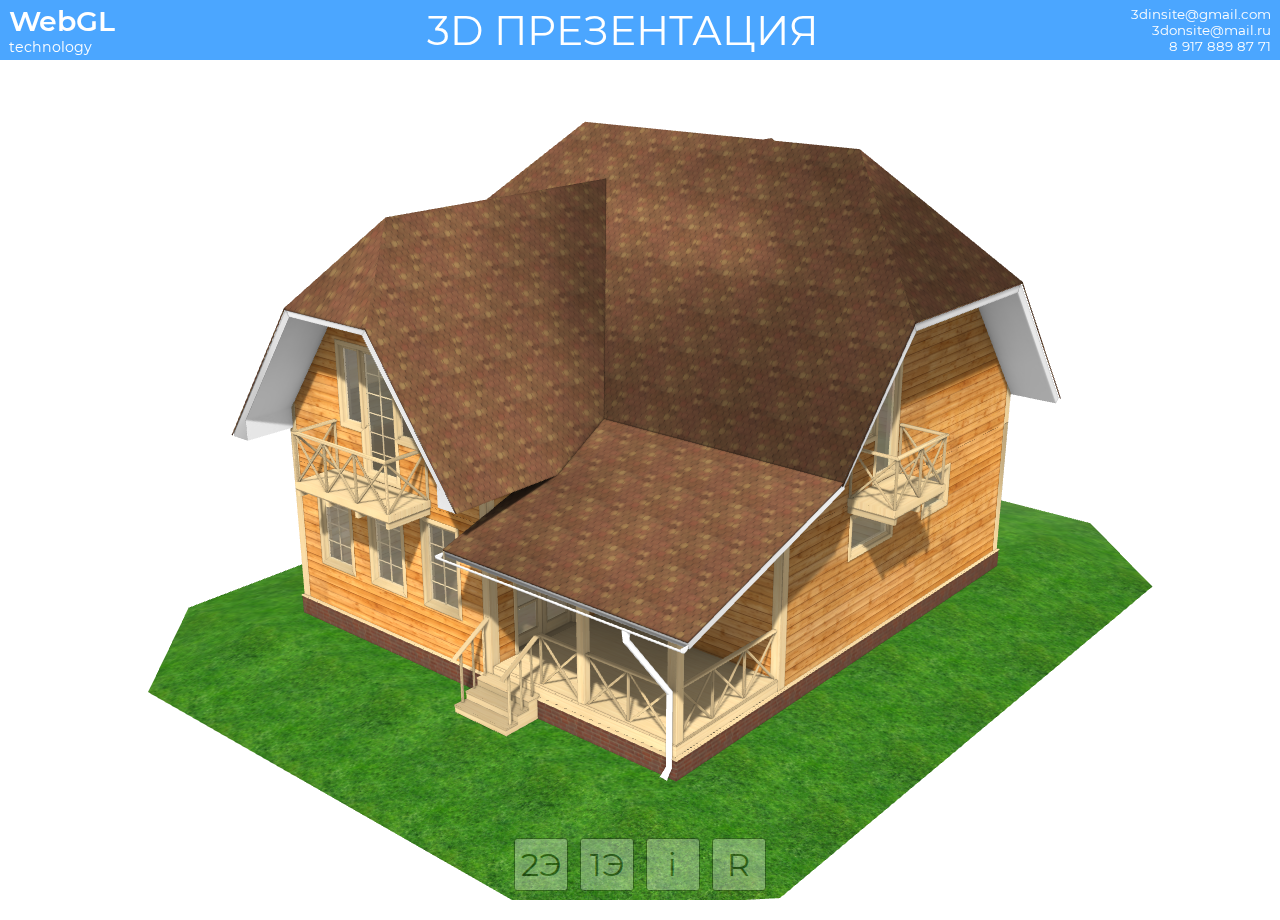
==== index.html @ bbd034b6 "Update index.html" ====
<!DOCTYPE html>
<html>
<head>
  <meta charset="utf-8">
  <meta name="viewport" content="initial-scale=1.0, user-scalable=no">
  <meta name="google-site-verification" content="60WnNfu5U8jMsYbj0ESCvLfe_wJub7YP0N0ERQJmkTo" />
  <title>WebGL 3D презентация</title>
  <link rel="icon" type="image/png" href="images/logotip_red_for_krug.png" />
  <link rel="stylesheet" href = "css/fonts.css"></link>
  <link rel="stylesheet" href = "css/style.css"></link>
  <link rel="stylesheet" href = "css/buttons.css"></link>
  <!-- <link href="https://fonts.googleapis.com/css?family=Montserrat" rel="stylesheet"> -->
</head>
<body>
  <div class="container">
    <canvas id = "canvas-exemple"></canvas>

    <div class = "header">
      <div id="header1">
        <p style = "font-weight: 900" >WebGL</p>
        <p style = "font-size: 0.5em;">technology</p>
      </div>
      <!-- <div id="header3">3D PRESENTATION</div> -->
      <div id="header3">3d ПРЕЗЕНТАЦИЯ</div>
      <div id="header2">3dinsite@gmail.com<br>3donsite@mail.ru<br>8 917 889 87 71</div>
    </div>

    <div class="overlay" style = "display: none">
      <div><span id="param1"></span></div>
      <div><span id="param2"></span></div>
    </div>

    <div  id="clModelsSelect">
      <div class = "modelsSelect" id = "btnModelsSelect4"></div>
      <div class = "modelsSelect" id = "btnModelsSelect5"></div>
      <div class = "modelsSelect" id = "btnModelsSelect1"></div>
      <div class = "modelsSelect" id = "btnModelsSelect2"></div>
      <div class = "modelsSelect" id = "btnModelsSelect3"></div>
    </div>
    <div class = "cntrlPanel" id="cameraControl">
      <div class = "buttonB" title="Сбросить камеру" id="btnResetCemera"></div>
      <div class = "buttonB" title="Вращать камеру" id="btnRotateCamera"></div>
      <div class = "buttonB" title="Во весь экран" id="btnFullscrn"></div>
    </div>

    <div id = "plyRed"></div>
    <div class = "cntrlPanel" id="controlPanel">
      <div class = "buttonA" title="Не нажимай эту кнопку!" id="btnTemp"></div>
      <div class = "buttonA" title="Открыть/закрыть установку" id="btnShowHideBronya"></div>
      <div class = "buttonA" title="Режим выбора объекта" id="btnSelectObject"></div>
      <div class = "buttonA" title="Общая информация" id="btnShow1LevellInfo"></div>
      <div class = "buttonA" title="Подробная информация" id="btnShow2LevellInfo"></div>
      <div class = "buttonA" title="Как это работает" id="btnShowHowItWork"></div>
      <div class = "buttonA" title="Как это работает" id="btnShowHowItWork2"></div>
      <div class = "buttonA" title="Стоп" id="btnStopAnim"></div>
    </div>
    <div class = "cntrlPanel" id="controlColor">
      <div class = "buttonA" id="btnColor1"></div>
      <div class = "buttonA" id="btnColor2"></div>
      <div class = "buttonA" id="btnColor3"></div>
    </div>
    <div class = "cntrlPanel" id="controlUsadba">
      <div class = "buttonA" id="btn2Floor" >2Э</div>
      <div class = "buttonA" id="btn1Floor">1Э</div>
      <div class = "buttonA" id="btn1UsadbaInfo">i</div>
      <div class = "buttonA" id="btnUsadbaFull">R</div>
    </div>


    <div id = "textblock1"></div>
    <div id = "descriptionblock"></div>
    <div id="textblockUsadbaFloor1">
        <div class="clUsadba" id = "textblockUsadba0">Гостинная<br>29.7 м<sup><small>2</small></sup></div>
        <div class="clUsadba" id = "textblockUsadba1">Спальня<br>12.3 м<sup><small>2</small></sup></div>
        <div class="clUsadba" id = "textblockUsadba2">Кухня<br>10.5 м<sup><small>2</small></sup></div>
        <div class="clUsadba" id = "textblockUsadba3">Холл<br>9.2 м<sup><small>2</small></sup></div>
        <div class="clUsadba" id = "textblockUsadba4">Санузел<br>5.6 м<sup><small>2</small></sup></div>
        <div class="clUsadba" id = "textblockUsadba5">Бойлерная<br>6.1 м<sup><small>2</small></sup></div>
        <div class="clUsadba" id = "textblockUsadba6">Тамбур<br>3.9 м<sup><small>2</small></sup></div>
    </div>
    <div id="textblockUsadbaFloor2">
        <div class="clUsadba" id = "textblockUsadba10">Спальня<br>17.2 м<sup><small>2</small></sup></div>
        <div class="clUsadba" id = "textblockUsadba11">Спальня<br>16.1 м<sup><small>2</small></sup></div>
        <div class="clUsadba" id = "textblockUsadba12">Спальня<br>14.5 м<sup><small>2</small></sup></div>
        <div class="clUsadba" id = "textblockUsadba13">Холл<br>7.7 м<sup><small>2</small></sup></div>
        <div class="clUsadba" id = "textblockUsadba14">Санузел<br>10.6 м<sup><small>2</small></sup></div>
        <div class="clUsadba" id = "textblockUsadba15">Гардероб<br>3.1 м<sup><small>2</small></sup></div>
        <div class="clUsadba" id = "textblockUsadba16">Гардероб<br>3.2 м<sup><small>2</small></sup></div>
    </div>
    <!-- <div id = "help1"></div> -->

    <div id="loading">
      <!-- <div id="center"><div class="content">LOADING 3D MODEL...</div></div>       -->
      <div id="center"><div class="content">ЗАГРУЗКА 3D МОДЕЛИ...</div></div>
      <div id="blockloading">
        <div id="blockloading_progress"></div>
      </div>
    </div>

    <div id = "copyRight" >&copy A.E. Zaripov, 2018</div>
    <div id="WebGLInfo">
      WebGL (Web Graphics Library) - технология, предназначенная для визуализации интерактивной 3D и 2D графики
        в браузере без использования плагинов.
    </div>

  <ul id="list"></ul>

  </div>

  <!-- <div class = "colorpicker1" id="overlaySteel"></div> -->
  <!-- <div id="container" class="testt"></div> -->
  <script id="2d-vertex-shader" type="notjs">
  varying float mOpacity;
  varying float viewNormal;
  varying vec3 vReflect;
  void main() {
    mOpacity = 1.0;
    vec4 worldPosition = modelMatrix * vec4( position, 1.0 );
    vec3 I = normalize( worldPosition.xyz - cameraPosition );
    vec3 worldNormal =  normalize( mat3( modelMatrix[0].xyz, modelMatrix[1].xyz, modelMatrix[2].xyz ) * normal );
    vReflect = reflect( I, worldNormal );
    // viewNormal = abs(0.2 + 0.4 * dot( I, vReflect ) / (length(I)*length(vReflect)));
    viewNormal = 0.1 * dot( I, vReflect )  / ( length( I ) * length( vReflect ) );
    gl_Position = projectionMatrix * modelViewMatrix * vec4( position, 1.0 );
  }
  </script>
  <script id="2d-fragment-shader" type="notjs">
    precision mediump float;
    varying vec3 vReflect;
    varying float viewNormal;
    varying float mOpacity;
    //varying vec3 fragColor;
    void main() {
      // gl_FragColor = vec4(vReflect, viewNormal); // return redish-purple
       gl_FragColor = vec4(0.0, 0.0, 0.0, viewNormal); // return redish-purple
      //gl_FragColor = vec4(v_normal, 1); // return redish-purple
      //gl_FragColor = vec4(vReflect, 1.0); // return redish-purple
    }
  </script>
  <script src="js/fetch.js"></script>
  <script src="js/jquery-3.3.1.min.js"></script>
  <script src="js/three.min91.js"></script>
  <script src="js/libs/inflate.min.js"></script>
  <script src="js/loaders/FBXLoader.js"></script>
  <script src="js/shaders/FresnelShader.js"></script>
  <script src="js/controls/OrbitControls.js"></script>

  <script src="js/resoursces.js"></script>
  <script src="js/loadTextures.js"></script>
  <script src="js/GhostShader.js"></script>
  <script src="js/materials.js"></script>
  <script src="js/matHolodSetup.js"></script>
  <script src="js/loadHolodUst.js"></script>
  <script src="js/loadStoiki.js"></script>
  <script src="js/loadProfil.js"></script>
  <script src="js/loadUsadba.js"></script>
  <script src="js/loadKotedg.js"></script>

  <script src="js/GUIFunctions.js"></script>
  <script src="js/easingFunc.js"></script>

  <script src="js/animFunctions.js"></script>

  <script src="js/SceneSetup.js"></script>
  <script src="js/HolodUstModes.js"></script>
  <script src="js/main.js"></script>
  <script src="js/finalOutput.js"></script>

  <!-- <script src="js/main.min.js"></script> -->

  <section style = "display: none">
    <p>Современная экономичная климатическая установка.</p>
    <p>Эргономичный дизайн вписывается в пространства с высокими эстетическими требованиями.</p>
    <p>Надёжная и эффективная работа обеспечивает соответвующий уровень комфорта в помещениях.</p>
    <p>Предназначено для обеспечения поддержания в помещении необходимой температуры воздуха.</p>
    <p>Применяется для кондиционирования помещений, имеющих большую площадь, или же состоящих из нескольких комнат, соединенных общей вентиляционной системой.</p>
    <p>Установить оборудование можно как на крыше, так и на специальных рамных конструкциях.</p>
    <p>Высокая производительность, эффективно для оснащения торговых центров, кинотеатров, спортивных объектов.</p>
    <p>Может быть оборудовано специальными приспособлениями для подогрева воздуха, поступающего с улицы.</p>
    <p>Наиболее целесообразна установка на одно - и двухэтажных зданиях, имеющих большую площадь внутренних помещений.</p>
    <p>Помогает сэкономить на покупке дополнительного отопительного оборудования.</p>
    <p>Несомненным преимуществом является надежность и простота в эксплуатации, а также то, что они не портят дизайн своим внешним видом.</p>
    <p id = "ust1_1LevellInfo1">Эргономичный дизайн вписывается в пространства с высокими эстетическими требованиями</p>
    <p id = "ust1_1LevellInfo2">Надёжная и эффективная работа обеспечивает соответвующий уровень комфорта в помещениях</p>
    <p id = "ust1_1LevellInfo3">Предназначено для обеспечения поддержания в помещении необходимой температуры воздуха</p>
    <p id = "ust1_1LevellInfo4">Наиболее целесообразна установка на одно - и двухэтажных зданиях, имеющих большую площадь внутренних помещений</p>
    <p id = "ust1_1LevellInfo5">Установить оборудование можно как на крыше, так и на специальных рамных конструкциях</p>
    <p id = "ust1_1LevellInfo6">Высокая производительность, эффективно для оснащения торговых центров, кинотеатров, спортивных объектов</p>
    <p id = "ust1_1LevellInfo7">Помогает сэкономить на покупке дополнительного отопительного оборудования</p>

    <p id = "ust1_component1">Осевые вентиляторы конденсатора</p>
    <p id = "ust1_component3">Воздушный конденсатор<br>и компрессорный блок</p>
    <p id = "ust1_component4">Воздушый фильтр<br>вытяжного воздуха</p>
    <p id = "ust1_component5">Фреоновый испаритель<br>с каплеуловителем</p>
    <p id = "ust1_component6">Приточный и вытяжной вентиляторы<br>с ЕС-двигателем</p>
    <p id = "ust1_component7">Пластинчатый рекуператор</p>
    <p id = "ust1_component8">Воздушный фильтр приточного воздуха</p>
    <p id = "ust1_component9">Воздухозаборный клапан</p>
    <p id = "ust1_component10">Клапан выбросного воздуха</p>
    <p id = "ust1_component11">Водяной нагреватель</p>
    <p id = "ust1_component12">Регулируемый воздухораспределитель</p>
  </section>

  <!-- Yandex.Metrika counter -->
  <script type="text/javascript" >
      (function (d, w, c) {
          (w[c] = w[c] || []).push(function() {
              try {
                  w.yaCounter48525350 = new Ya.Metrika({
                      id:48525350,
                      clickmap:true,
                      trackLinks:true,
                      accurateTrackBounce:true,
                      webvisor:true
                  });
              } catch(e) { }
          });
          var n = d.getElementsByTagName("script")[0],
              s = d.createElement("script"),
              f = function () { n.parentNode.insertBefore(s, n); };
          s.type = "text/javascript";
          s.async = true;
          s.src = "https://mc.yandex.ru/metrika/watch.js";
          if (w.opera == "[object Opera]") {
              d.addEventListener("DOMContentLoaded", f, false);
          } else { f(); }
      })(document, window, "yandex_metrika_callbacks");
  </script>
  <noscript><div><img src="https://mc.yandex.ru/watch/48525350" style="position:absolute; left:-9999px;" alt="" /></div></noscript>
  <!-- /Yandex.Metrika counter -->

    <!-- Global site tag (gtag.js) - Google Analytics -->
  <!-- <script async src="https://www.googletagmanager.com/gtag/js?id=UA-88386892-3"></script>
  <script>
    window.dataLayer = window.dataLayer || [];
    function gtag(){dataLayer.push(arguments);}
    gtag('js', new Date());
    gtag('config', 'UA-88386892-3');
  </script> -->

</body>
</html>
---- css/fonts.css ----
@font-face {
font-family: 'Montserrat';
src:  url('../fonts/Montserrat-Regular.ttf') format('truetype');
font-weight: normal;
font-style: normal;
}
/* @font-face {
font-family: 'Montserrat';
src:  url('../fonts/Montserrat-Bold.ttf') format('truetype');
font-weight: bold;
font-style: normal;
} */
@font-face {
font-family: 'Montserrat';
src:  url('../fonts/Montserrat-SemiBold.ttf') format('truetype');
font-weight: 900;
font-style: normal;
}
---- css/style.css ----
body {
  margin: 0px;
  overflow: hidden;
  background-color: #ffffff;
  font-family: 'Montserrat', sans-serif;
  cursor: -webkit-grab;
  cursor: grab;
}
canvas {
  position: absolute;
  /* background: radial-gradient(ellipse at center,  rgba(43,45,48,1) 0%,rgba(0,0,0,1) 100%); */
  /* background-color: #ffffff; */
  width: 100%;
  height: 100%;
  top: 0;
  left: 0;
}
.header {
  display: -webkit-box;
  display: -ms-flexbox;
  display: flex;
  -webkit-box-pack: justify;
      -ms-flex-pack: justify;
          justify-content: space-between;
  -webkit-box-align: center;
      -ms-flex-align: center;
          align-items: center;
  cursor: default;
  position: absolute;
  text-align: justify ;
  font-size: 4.5vmin;
  left: 0.0vmax;
  top: 0.0vmax;
  background-color: rgba(30,144,255 ,0.8);
  color: white;
  padding: 0.0vmax;
  /* border-radius: 0.25em; */
  /* border: 1px solid #FAFAD2; */
  /* text-shadow: 0px 0px 2px white, 0px 0px 2px white, 0px 0px 2px white, 0px 0px 2px white; */
  /* height: 4.0vmax; */
  width: 100%;
  height: 6.7vmin;
}
/* .header div {
  display: inline-block;
} */
.header p {
  font-size: 1.0em;
  margin: 0;
}
#header1 {
  text-align: left;
  padding-left: 1.0vmin;
  font-size: 0.7em;
  margin: 0;
}
#WebGLInfo {
  position: absolute;
  background-color: rgba(0,172,193 ,0.8);
  color: white;
  width: 40%;
  height: auto;
  top: 7.7vmin;
  left: 1.0vmin;
  text-align: left;
  padding: 1.0vmin;
  font-size: 1.0em;
  border-radius: 0.25em;
  margin: 0px;
  display: none;
}
#header1:hover {cursor: pointer;}

#header2 {
  text-align: right;
  padding-right: 1.0vmin;
  font-size: 0.33em;
  margin: 0;
}
#header3 {
  text-align: center ;
  margin: 0;
}
/* #textblock1 {

} */
#textblock1 {
  cursor: default;
  position: absolute;
  text-align: right ;
  font-size: 1.7vmax;
  right: 55%;
  top: 30%;
  background-color: #BF360C;
  color: white;
  padding: 0.7vmax;
  padding-right:1.0vmax;
  border-radius: 0.25em;
  /* border: 1px solid #FAFAD2; */
  /* text-shadow: 0px 0px 2px white, 0px 0px 2px white, 0px 0px 2px white, 0px 0px 2px white; */
  width: 35.0vmax;
  display: none;
}
#descriptionblock {
  cursor: default;
  position: absolute;
  text-align: left ;
  font-size: 1.7vmax;
  left: 10px;
  top: 90px;
  background-color: #00838F;
  color: white;
  padding: 0.7vmax;
  padding-right:1.0vmax;
  border-radius: 0.25em;
  /* border: 1px solid #FAFAD2; */
  /* text-shadow: 0px 0px 2px white, 0px 0px 2px white, 0px 0px 2px white, 0px 0px 2px white; */
  width: 35.0vmax;
  display: none;
}
#textblockUsadbaFloor1 {
    display: none;
}
#textblockUsadbaFloor2 {
    display: none;
}
.clUsadba {
  cursor: default;
  position: absolute;
  text-align: left ;
  font-size: 1.7vmin;
  background-color: rgba(62,39,35 ,0.8);
  color: white;
  padding: 0.7vmax;
    border-radius: 0.25em;
  left: 0%;
  top: 0%;
}
#textblockUsadba0 {
  left: 0px;
  top: 0px;
  background-color: rgba(0,77,64 ,0.8)
}
#textblockUsadba1 {
  left: 0px;
  top: 100px0px;
  background-color: rgba(13,71,161 ,0.8);
}
#textblockUsadba2 {
  left: 0px;
  top: 0px;
  background-color: rgba(255,111,0 ,0.8);
}
#textblockUsadba4, #textblockUsadba14 {
  left: 0px;
  top: 0px;
  background-color: rgba(136,14,79 ,0.8);
}
#textblockUsadba10, #textblockUsadba11, #textblockUsadba12 {
  left: 0px;
  top: 0px;
  background-color: rgba(13,71,161 ,0.8);
}
#textblockUsadba15, #textblockUsadba16 {
  left: 0px;
  top: 0px;
  background-color: rgba(25,118,210 ,0.8);
}

.hiddenP {
    display: none;
}

#canvas-exemple {
  position: relative;
  margin: 0;
}
.container {
  background-color: #ffffff;
  position: relative;
}
.overlay {
  cursor: default;
  position: absolute;
  text-align: center;
  font-size: 1.2vmax;
  left: 0.2vmax;
  bottom: 0.2vmax;
  background-color: rgba(0, 0, 0, 0.7);
  color: white;
  padding: 0.4vmax;
  border-radius: 0.25em;
  border: 2px solid #FAFAD2;
  /* text-shadow: 0px 0px 2px white, 0px 0px 2px white, 0px 0px 2px white, 0px 0px 2px white; */
}

#loading {
  color:green;
  position: absolute;
  top: 40vmin;
  /* left: 25vmax; */
  height: 37px;
  width: 100%;
}
#blockloading {
  position: absolute;
  left: 25vmax;
  /* border: 1px solid #000000; */
  height: 6px;
  width: 50vmax;
}
#blockloading_progress {
  background-color: #ff0000;
  bottom: 0;
  height: 4px;
  margin: 1px;
  position: absolute;
  width: 0px;
}
.content {
  color:black;
  /* font-family: 'Montserrat', sans-serif; */
}
#center {
  text-align: center;
  color: white;
}
#copyRight {
  opacity: 0.6;
  display: none;
  position: absolute;
  font-size:1.7vmin;
  bottom: 1.1vmax;
  right: 1.4vmax
}

#help1 {
  background-image: url(../images/help.svg);
  background-repeat     : no-repeat;
  background-size       : cover;
  background-position-x : 50%;
  background-position-y : 50%;
  height: 30vmax;
  width: 30vmax;

  opacity: 0.8;
  display: none;
  position: absolute;

  top: 20vmin;
  left: 35vmax
}
---- css/buttons.css ----
.buttonA {
  background-color: #ffffff;
  background-repeat     : no-repeat;
  background-size       : cover;
  background-position-x : 50%;
  background-position-y : 50%;
  margin-left: 0.5vmax;
  margin-right: 0.5vmax;
  cursor: pointer;
  /* position: absolute; */
  height: 4.0vmax;
  width: 4.0vmax;
  /* color: white; */
  /* font-family: monospace; */
  /* padding: 1em; */
  /* border-radius: 0.3em;*/
  /* border: 1px solid #111111; */
  opacity: 0.3;
}
.buttonA:hover {
  opacity: 1.0;
}
.buttonB {
  background-color: #ffffff;
  background-repeat     : no-repeat;
  background-size       : cover;
  background-position-x : 50%;
  background-position-y : 50%;
  margin-left: 0.2vmax;
  margin-right: 0.2vmax;
  cursor: pointer;
  height: 3.0vmax;
  width: 3.0vmax;
  opacity: 0.3;
}
.buttonB:hover {
  opacity: 0.6;
}
#cameraControl {
  width: 100%;
  position: absolute;
  top: 7.7vmin;
  display: -webkit-box;
  display: -ms-flexbox;
  display: flex;
  -webkit-box-orient:horizontal;
  -webkit-box-direction:normal;
      -ms-flex-direction:row;
          flex-direction:row;
  -webkit-box-pack: end;
      -ms-flex-pack: end;
          justify-content: flex-end;
  -webkit-box-align: start;
      -ms-flex-align: start;
          align-items: flex-start;
  display: none;
}
.cntrlPanel {
/* #controlPanel { */
  width: 100%;
  position: absolute;
  display: -webkit-box;
  display: -ms-flexbox;
  display: flex;
  -webkit-box-orient:horizontal;
  -webkit-box-direction:normal;
      -ms-flex-direction:row;
          flex-direction:row;
  -webkit-box-pack: center;
      -ms-flex-pack: center;
          justify-content: center;
  -webkit-box-align: center;
      -ms-flex-align: center;
          align-items: center;

}
#controlPanel {
  bottom: 1.0vmax;
  display: none;
}
#btnSelectObject {
  background-image: url(../images/select.png);
  /* display: none; */
}
#btnSelectObject:hover {
  opacity: 0.8;
}
#btnShow1LevellInfo {
  background-image: url(../images/info_outline_48px.svg);
}
#btnShow2LevellInfo {
  background-image: url(../images/search-512.png);
}
#btnShowHowItWork {
  background-image: url(../images/howItWork1.png);
}
#btnShowHowItWork2 {
  background-image: url(../images/howItWork2.png);
}
#btnShowHideBronya {
  background-image: url(../images/bronya.png);
}
#btnFullscrn {
  background-image: url(../images/fullscreen_48px.svg);
}
#btnRotateCamera {
  background-image: url(../images/rotation.png);
}
#btnResetCemera {
  background-image: url(../images/videocam_48px.svg);
}
#btnStopAnim {
  background-image: url(../images/stop.png);
}
#btnTemp {
  background-color: #ff0000;
  display: none;
}
#plyRed {
  position: absolute;
  background-image: url(../images/playRed.png);
  background-repeat     : no-repeat;
  background-size       : cover;
  background-position-x : 50%;
  background-position-y : 50%;
  /* margin-left: 0.5vmax;
  margin-right: 0.5vmax; */
  height: 4.0vmax;
  width: 4.0vmax;
  top: 80px;
  left: 8px;
  opacity: 0.8;
  display: none;
}
#clModelsSelect {
  display: -webkit-box;
  display: -ms-flexbox;
  display: flex;
  -webkit-box-orient: vertical;
  -webkit-box-direction: normal;
      -ms-flex-direction: column;
          flex-direction: column;
  -webkit-box-pack: center;
      -ms-flex-pack: center;
          justify-content: center;
  -webkit-box-align: center;
      -ms-flex-align: center;
          align-items: center;
  position: absolute;
  left: 0.0vmax;
  top: 70px;
  height: 100.0vmin;
  display: none;
}
.modelsSelect {
  height: 16.0vmin;
  width: 16.0vmin;
  background-repeat     : no-repeat;
  background-size       : cover;
  background-position-x : 50%;
  background-position-y : 50%;
  margin: 0.5vmax;
  opacity: 0.5;
  cursor: pointer;
}
#btnModelsSelect1 {
  background-image: url(../images/RoofTop1_perspec.png);
}
#btnModelsSelect2 {
  background-image: url(../images/profil.png);
}
#btnModelsSelect3 {
  background-image: url(../images/stoika.png);
}
#btnModelsSelect4 {
  background-image: url(../images/usadba.png);
}
#btnModelsSelect5 {
  background-image: url(../images/kottedg.jpg);
}
.modelsSelect:hover {
  opacity: 1.0;
}
#controlColor {
  bottom: 1.0vmax;
  display: none;
}
#controlUsadba {
  line-height:4.0vmax;
  text-align: center;
  font-size: 2.5vmax;
  bottom: 1.0vmax;
  display: none;
}
#btnUsadbaFull {
  border-radius: 0.1em;
  border: 1px solid #111111;
  background-color: #ffffff;
}
#btn1UsadbaInfo {
  border-radius: 0.1em;
  border: 1px solid #111111;
  background-color: #ffffff;
}
#btn2Floor {
  border-radius: 0.1em;
  border: 1px solid #111111;
  background-color: #ffffff;
}
#btn1Floor {
  border-radius: 0.1em;
  border: 1px solid #111111;
  background-color: #ffffff;
}
#btnColor1 {
  border-radius: 0.3em;
  border: 1px solid #111111;
  background-color: #ffffff;
}
#btnColor2 {
  border-radius: 0.3em;
  border: 1px solid #111111;
  background-color: #3E2723;
}
#btnColor3 {
  border-radius: 0.3em;
  border: 1px solid #111111;
  background-color: #b71c1c;
}
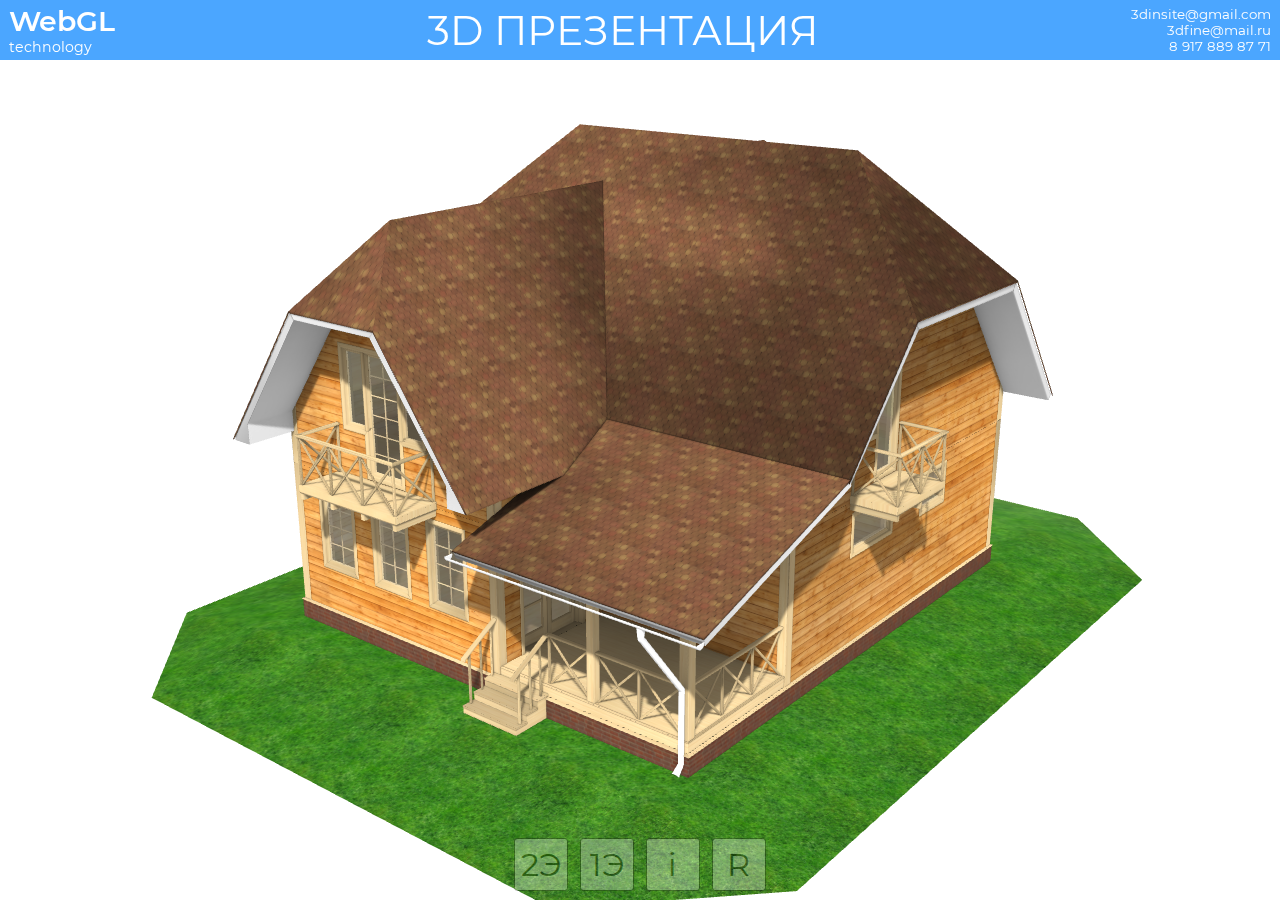
==== commit 50d9fa63: "Update index.html" ====
--- a/index.html
+++ b/index.html
@@ -22,7 +22,7 @@
       </div>
       <!-- <div id="header3">3D PRESENTATION</div> -->
       <div id="header3">3d ПРЕЗЕНТАЦИЯ</div>
-      <div id="header2">3dinsite@gmail.com<br>3donsite@mail.ru<br>8 917 889 87 71</div>
+      <div id="header2">3dinsite@gmail.com<br>3dfine@mail.ru<br>8 917 889 87 71</div>
     </div>
 
     <div class="overlay" style = "display: none">
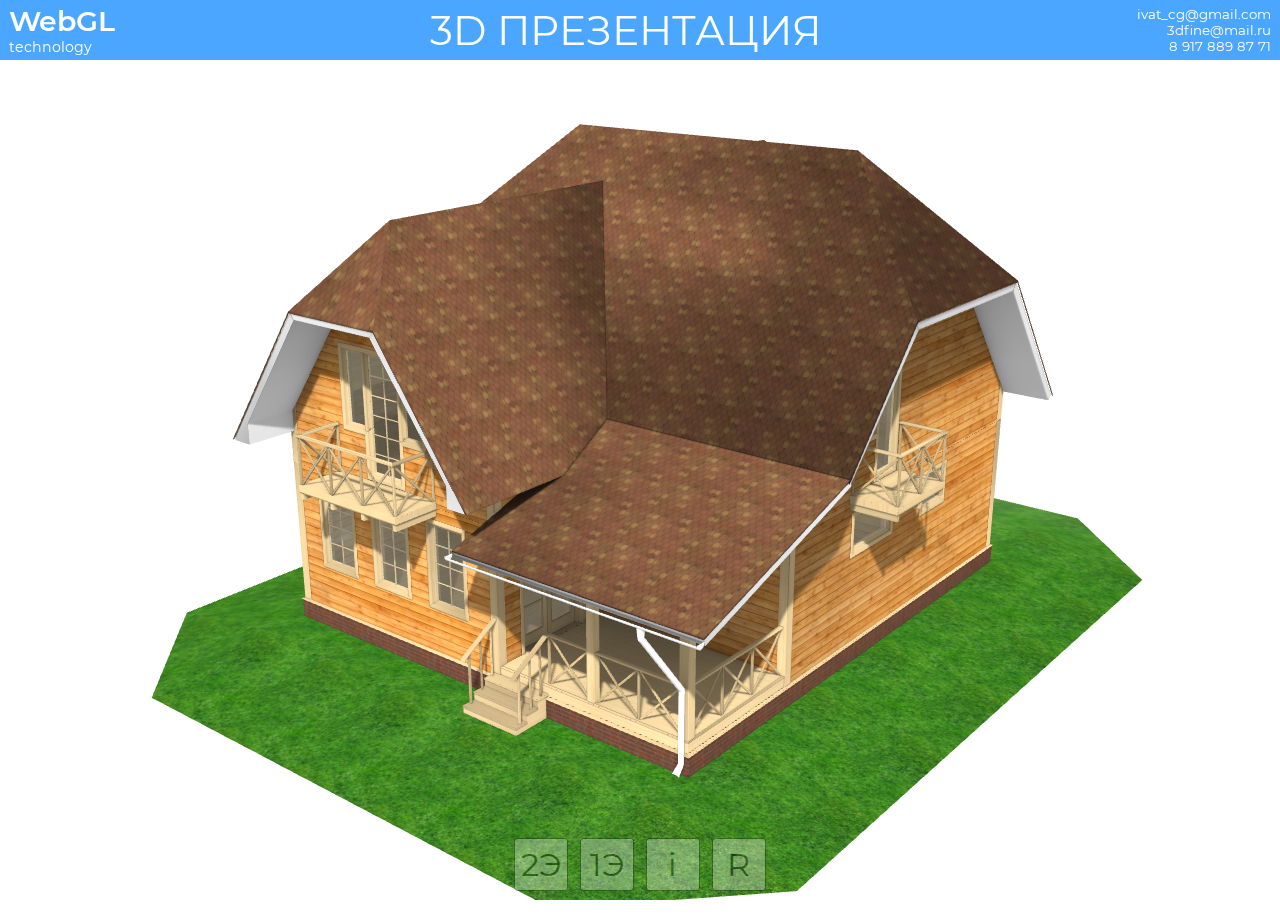
==== commit fdedc5a5: "df" ====
--- a/index.html
+++ b/index.html
@@ -22,7 +22,7 @@
       </div>
       <!-- <div id="header3">3D PRESENTATION</div> -->
       <div id="header3">3d ПРЕЗЕНТАЦИЯ</div>
-      <div id="header2">3dinsite@gmail.com<br>3dfine@mail.ru<br>8 917 889 87 71</div>
+      <div id="header2">ivat_cg@gmail.com<br>3dfine@mail.ru<br>8 917 889 87 71</div>
     </div>
 
     <div class="overlay" style = "display: none">
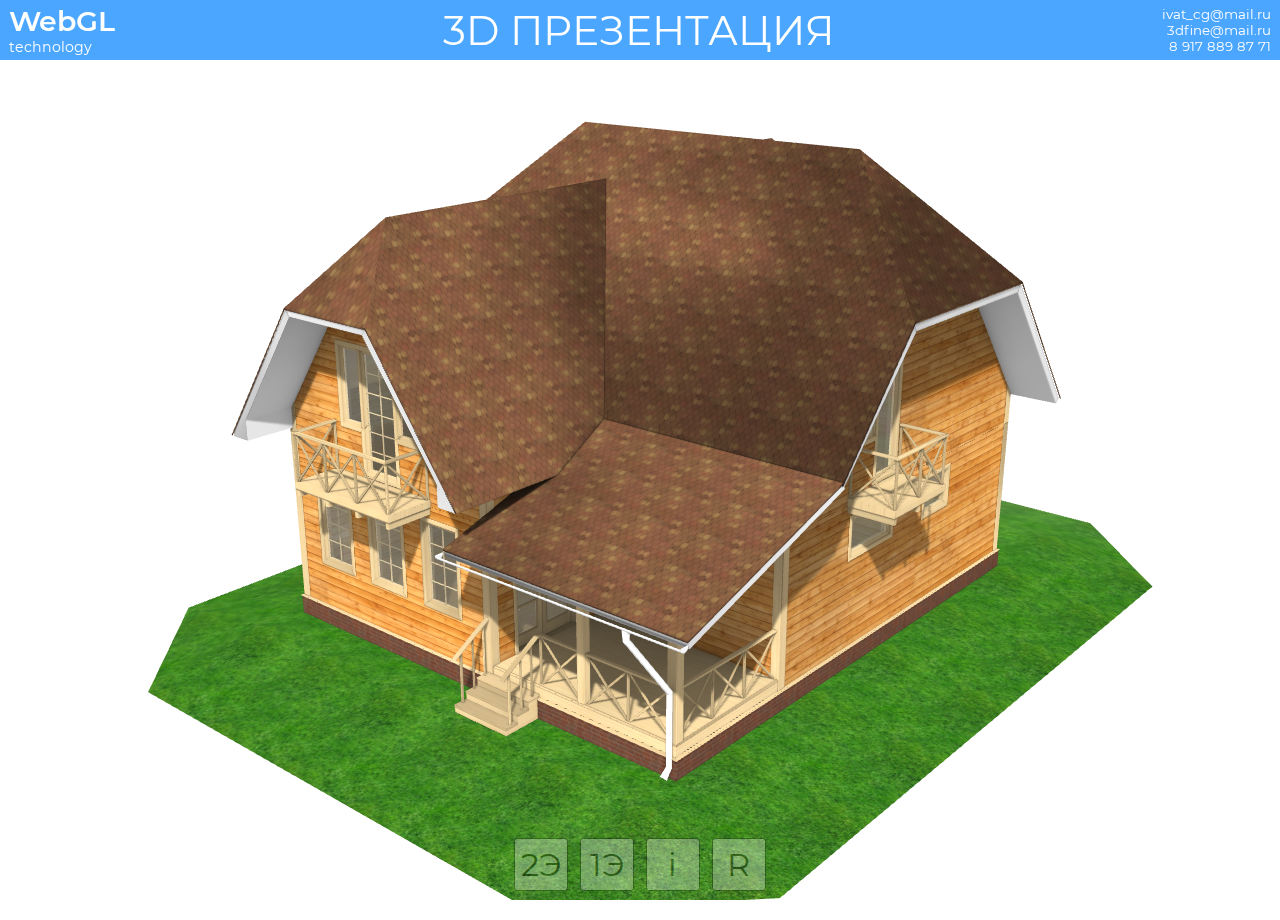
==== commit 56e4d730: "df" ====
--- a/index.html
+++ b/index.html
@@ -22,7 +22,7 @@
       </div>
       <!-- <div id="header3">3D PRESENTATION</div> -->
       <div id="header3">3d ПРЕЗЕНТАЦИЯ</div>
-      <div id="header2">ivat_cg@gmail.com<br>3dfine@mail.ru<br>8 917 889 87 71</div>
+      <div id="header2">ivat_cg@mail.ru<br>3dfine@mail.ru<br>8 917 889 87 71</div>
     </div>
 
     <div class="overlay" style = "display: none">
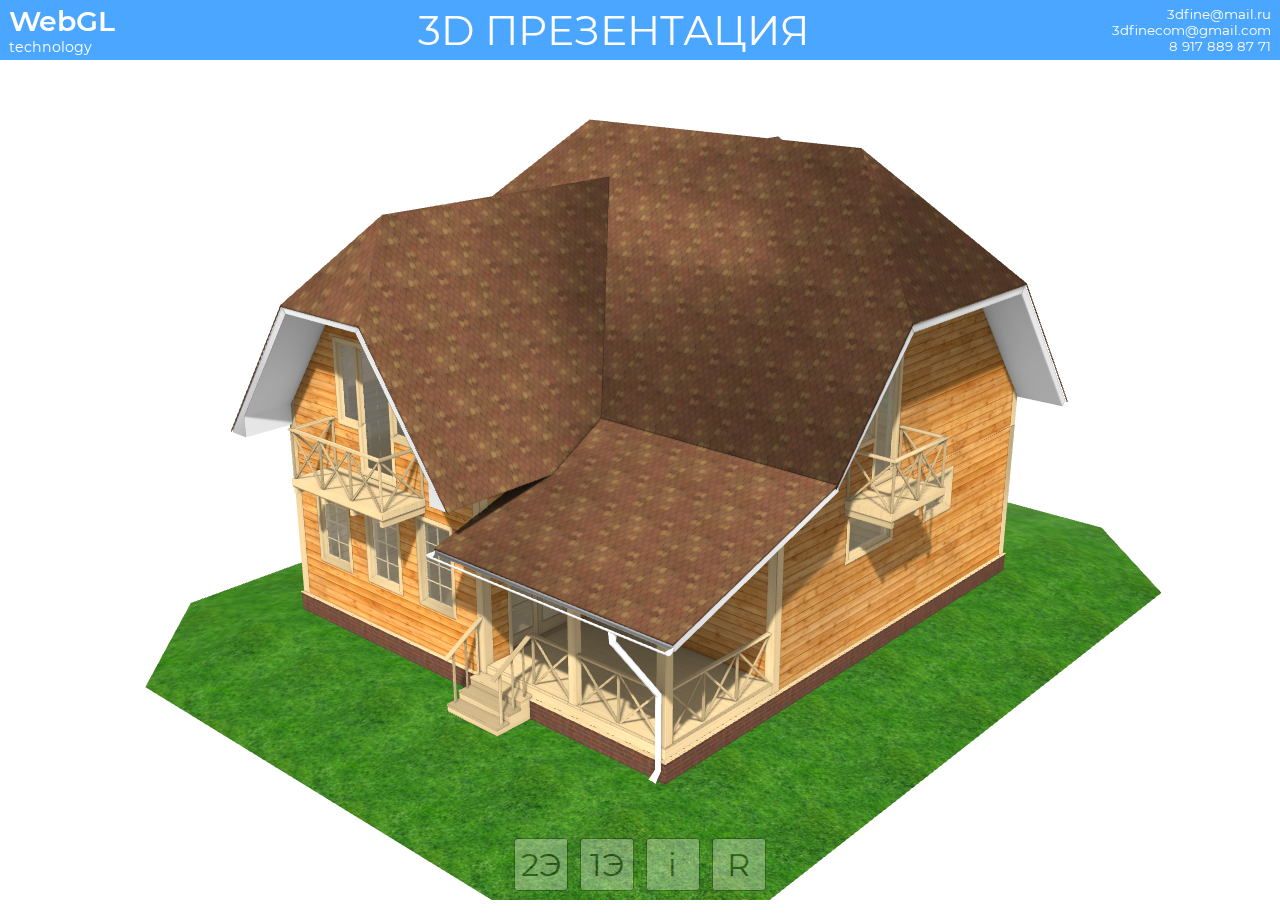
==== commit b61d1ef9: "Update index.html" ====
--- a/index.html
+++ b/index.html
@@ -21,8 +21,8 @@
         <p style = "font-size: 0.5em;">technology</p>
       </div>
       <!-- <div id="header3">3D PRESENTATION</div> -->
-      <div id="header3">3d ПРЕЗЕНТАЦИЯ</div>
-      <div id="header2">ivat_cg@mail.ru<br>3dfine@mail.ru<br>8 917 889 87 71</div>
+      <div id="header3">3D ПРЕЗЕНТАЦИЯ</div>
+      <div id="header2">3dfine@mail.ru<br>3dfinecom@gmail.com<br>8 917 889 87 71</div>
     </div>
 
     <div class="overlay" style = "display: none">
@@ -97,7 +97,7 @@
       </div>
     </div>
 
-    <div id = "copyRight" >&copy A.E. Zaripov, 2018</div>
+    <div id = "copyRight" >&copy A.E. Zaripov, 2020</div>
     <div id="WebGLInfo">
       WebGL (Web Graphics Library) - технология, предназначенная для визуализации интерактивной 3D и 2D графики
         в браузере без использования плагинов.
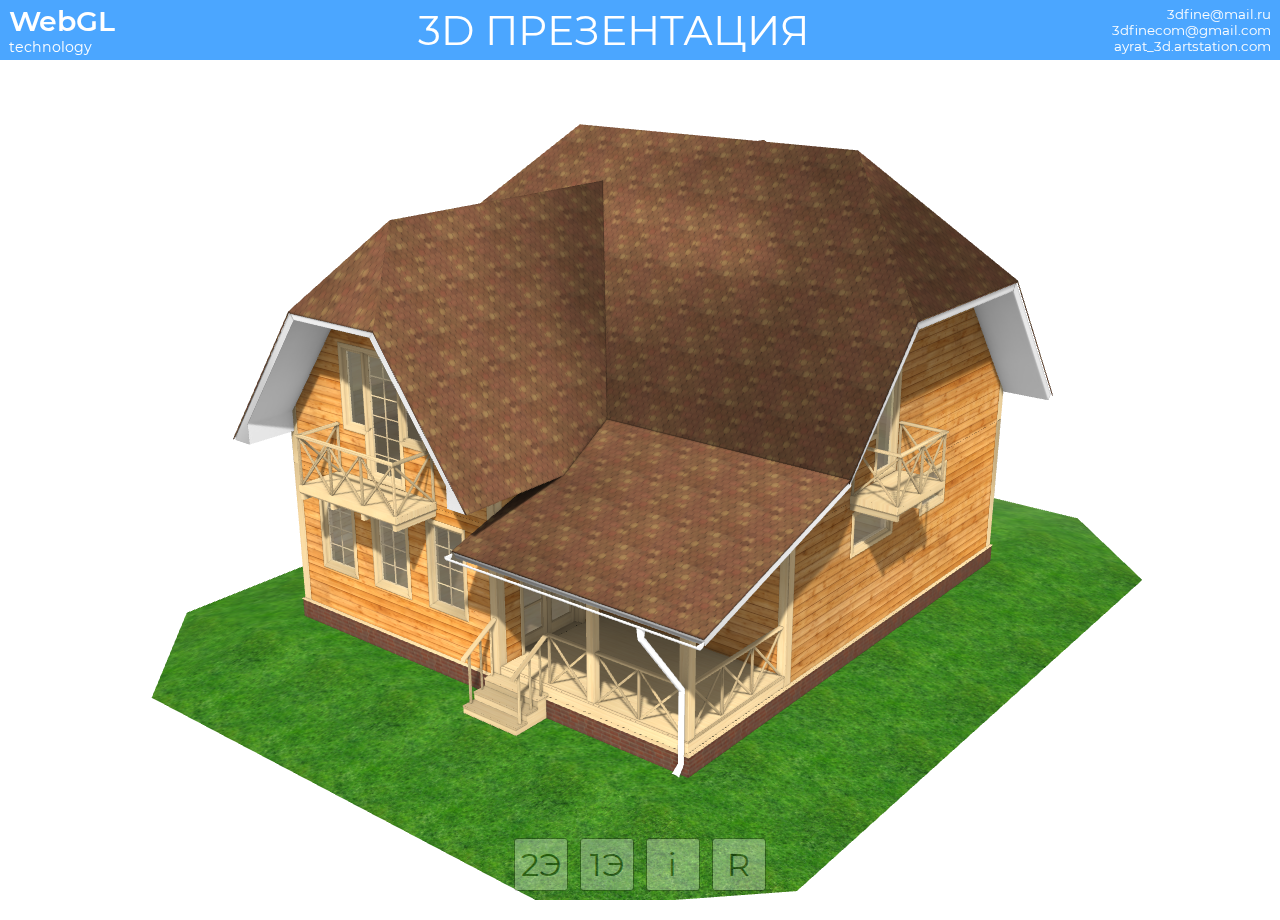
==== commit db2bc49c: "Update index.html" ====
--- a/index.html
+++ b/index.html
@@ -22,7 +22,7 @@
       </div>
       <!-- <div id="header3">3D PRESENTATION</div> -->
       <div id="header3">3D ПРЕЗЕНТАЦИЯ</div>
-      <div id="header2">3dfine@mail.ru<br>3dfinecom@gmail.com<br>8 917 889 87 71</div>
+      <div id="header2">3dfine@mail.ru<br>3dfinecom@gmail.com<br>ayrat_3d.artstation.com</div>
     </div>
 
     <div class="overlay" style = "display: none">
